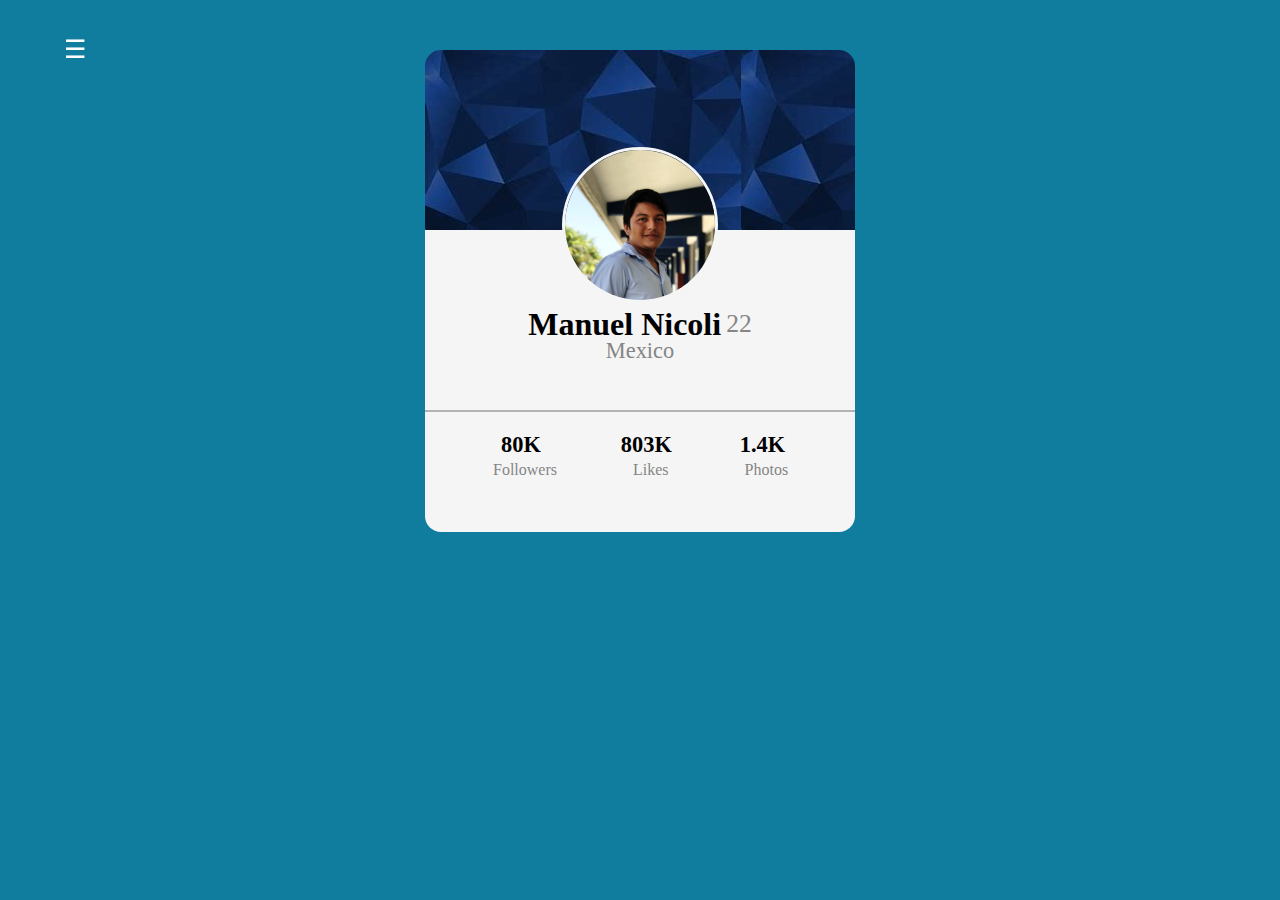
==== Practica1.html @ 13320036 "HTML5 + CSS3" ====
<!DOCTYPE html>
<html lang="en">

<head>
    <meta charset="UTF-8">
    <meta http-equiv="X-UA-Compatible" content="IE=edge">
    <meta name="viewport" content="width=device-width, initial-scale=1.0">
    <link rel="shortcut icon" href="./IMAGES/logoTEC.jpg">
    <meta name="author" content="Manuel Nicoli">
    <title>Práctica #1 - Uc Nicoli.</title>
    <link rel="stylesheet" href="./CSS/reset.css">
    <link rel="stylesheet" href="CSS/home.css">
    <link rel="stylesheet" type="text/css" href="./CSS/styleP1.css">
    <link href="https://fonts.googleapis.com/css2?family=Montserrat:wght@300&display=swap" rel="stylesheet">
</head>

<body>

    <header class="header">
        <div class="container">
            <div class="btn-menu">
                <label for="btn-menu">☰</label>
            </div>
        </div>
    </header>

    <input type="checkbox" id="btn-menu">
    <div class="container-menu">
        <div class="cont-menu">
            <nav>
                <a href="#">Práctica 1</a>
                <a href="#">Práctica 2</a>
                <a href="#">Práctica 3</a>
                <a href="#">Práctica 4</a>
                <a href="https://github.com/Manuel924">
                    <img src="IMAGES/github logo.png" alt="GitHub Logo" width="40px">
                </a>
            </nav>
            <label for="btn-menu">X</label>
        </div>
    </div>

    <div class="header2-background" style="background-image: url('IMAGES/bgp1.jpg');">
        <img src="./IMAGES/perfil.jpg">
    </div>

    <div class="presentation">
        <div>
            <h1>Manuel Nicoli</h1>
            <p>22</p>
        </div>
        <h1 class="pais">Mexico</h1>
    </div>

    <section class="line"></section>

    <div class="datos">
        <pre>                   <b>80K</b>                    <b>803K</b>                 <b>1.4K</b>
<p>                 Followers                   Likes                   Photos</p>
            </pre>
    </div>
</body>

</html>
---- CSS/home.css ----
/* Estilos para la barra lateral - Menu*/
.capa{
    position: fixed;
    width: 100%;
    height: 100vh;
    z-index: -1;
    top: 0;left: 0;
}

.header{
    width: 100%;
    height: 100px;
    position: fixed;
    top: 0;left: 0;
}

.container{
    width: 90%;
    max-width: 1200px;
    margin: auto;
}

.container .btn-menu, .logo{
    float: left;
    line-height:100px;
}

.container .btn-menu label{
    color: #fff;
    font-size: 25px;
    cursor: pointer;
}

.container .menu{
    float: right;
    line-height: 100px;
}

.container .menu a{
    display: inline-block;
    padding: 15px;
    line-height: normal;
    text-decoration: none;
    color: #fff;
    transition: all 0.3s ease;
    border-bottom: 2px solid transparent;
    font-size: 15px;
    margin-right: 5px;
}

.container .menu a:hover{
    border-bottom: 2px solid #c7c7c7;
    padding-bottom: 5px;
}

#btn-menu{
    display: none;
}
.container-menu{
    position: absolute;
    background: rgba(0,0,0,0.5);
    width: 100%;
    height: 100vh;
    top: 0;left: 0;
    transition: all 500ms ease;
    opacity: 0;
    visibility: hidden;
}
#btn-menu:checked ~ .container-menu{
    opacity: 1;
    visibility: visible;
}
.cont-menu{
    width: 100%;
    max-width: 250px;
    background: #1c1c1c;
    height: 100vh;
    position: relative;
    transition: all 500ms ease;
    transform: translateX(-100%);
}
#btn-menu:checked ~ .container-menu .cont-menu{
    transform: translateX(0%);
}
.cont-menu nav{
    transform: translateY(15%);
}
.cont-menu nav a{
    display: block;
    text-decoration: none;
    padding: 20px;
    color: #c7c7c7;
    border-left: 5px solid transparent;
    transition: all 400ms ease;
}
.cont-menu nav a:hover{
    border-left: 5px solid #c7c7c7;
    background: #1f1f1f;
}
.cont-menu label{
    position: absolute;
    right: 5px;
    top: 10px;
    color: #fff;
    cursor: pointer;
    font-size: 18px;
}

/* Fin de estilos - Barra Lateral*/
---- CSS/styleP1.css ----
/*
    CSS para la primera practica, tarjeta de presentacion.
    CSS for the first practice, card of presentacion.
*/
*{
    font-family: 'Montserrat', sans-serif;
}

body {
    background-color: rgb(17, 125, 158);
    display: flex;
    justify-content: center;
    align-items: center;
    flex-flow: column;
}


.header2-background{
    margin-top: 50px;   
    background-color: rgb(17, 125, 158);
    width: 430px;
    height: 180px;
    display: flex;
    justify-content: center;
    align-items: center;
    flex-flow: column;
    border-radius: 1em 1em 0 0;
}

.header2-background img{
    border-radius: 5em;
    z-index: 1;
    width: 150px;
    height: 150px;
    margin-top: 170px;
    border: 3px solid whitesmoke;
}

.presentation {
    background-color: whitesmoke;
    width: 430px;
    height: 180px;
    display: flex;
    justify-content: center;
    align-items: center;
    flex-flow: column;
}

.presentation div{
    display: flex;
    justify-content: center;
    align-items: center;
    flex-flow: row;
}

.presentation div h1{
    font-size: 2em;
    font-weight: bold;
    margin-top: 30px;
}

.presentation div p{
    font-size: 1.6em;
    color: rgb(133, 133, 133);
    margin-top: 30px;
    margin-left: 5px;
}

.line{
    font-size: 2px;
    color: grey;
    background: grey;
}

.pais{
    font-size: 1.4em;
    color: rgb(133, 133, 133);
}

.line{
    background-color: rgb(180, 180, 180);
    width: 430px;
    height: 2px;
}

.datos{
    background-color: whitesmoke;
    width: 430px;
    height: 120px;
    display: flex;
    justify-content: space-between;
    align-items: center;
    flex-flow: row;
    border-radius: 0 0 1em 1em;
}

.datos b {
    font-size: 1.4em;
    font-weight: bold;
}

.datos p{
    margin-top: .3em;
    color: rgb(133, 133, 133);
}
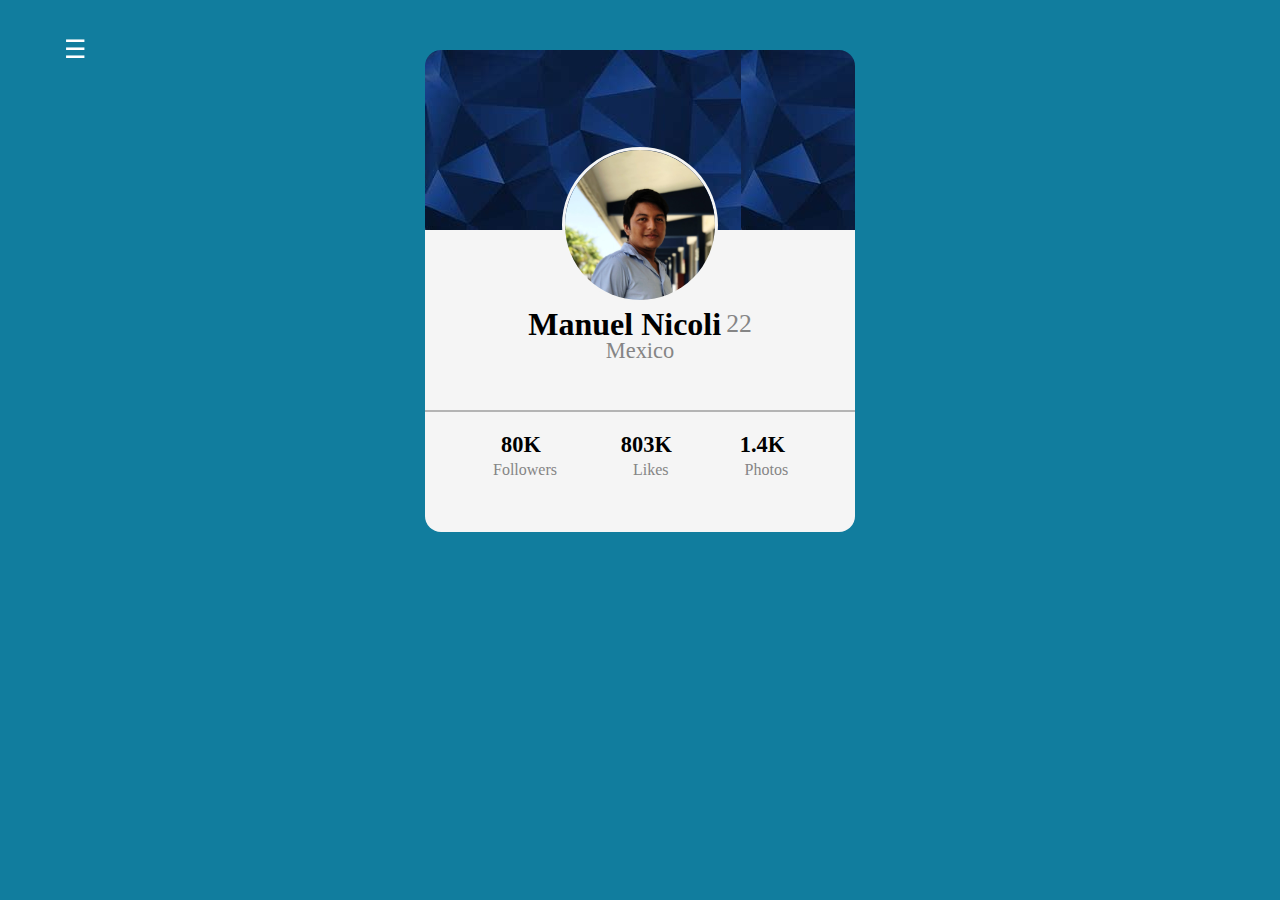
==== commit a7985e85: "Update audio" ====
--- a/Practica1.html
+++ b/Practica1.html
@@ -16,6 +16,7 @@
 
 <body>
 
+    <audio src="AUDIOS/y2mate.com - Local Forecast  Elevator.mp3" loop="true" type="audio" autoplay="true"></audio>
     <header class="header">
         <div class="container">
             <div class="btn-menu">
@@ -28,10 +29,10 @@
     <div class="container-menu">
         <div class="cont-menu">
             <nav>
-                <a href="#">Práctica 1</a>
-                <a href="#">Práctica 2</a>
-                <a href="#">Práctica 3</a>
-                <a href="#">Práctica 4</a>
+                <a href="Practica1.html">Práctica 1</a>
+                <a href="Practica2.html">Práctica 2</a>
+                <a href="Practica3.html">Práctica 3</a>
+                <a href="Practica4.html">Práctica 4</a>
                 <a href="https://github.com/Manuel924">
                     <img src="IMAGES/github logo.png" alt="GitHub Logo" width="40px">
                 </a>
